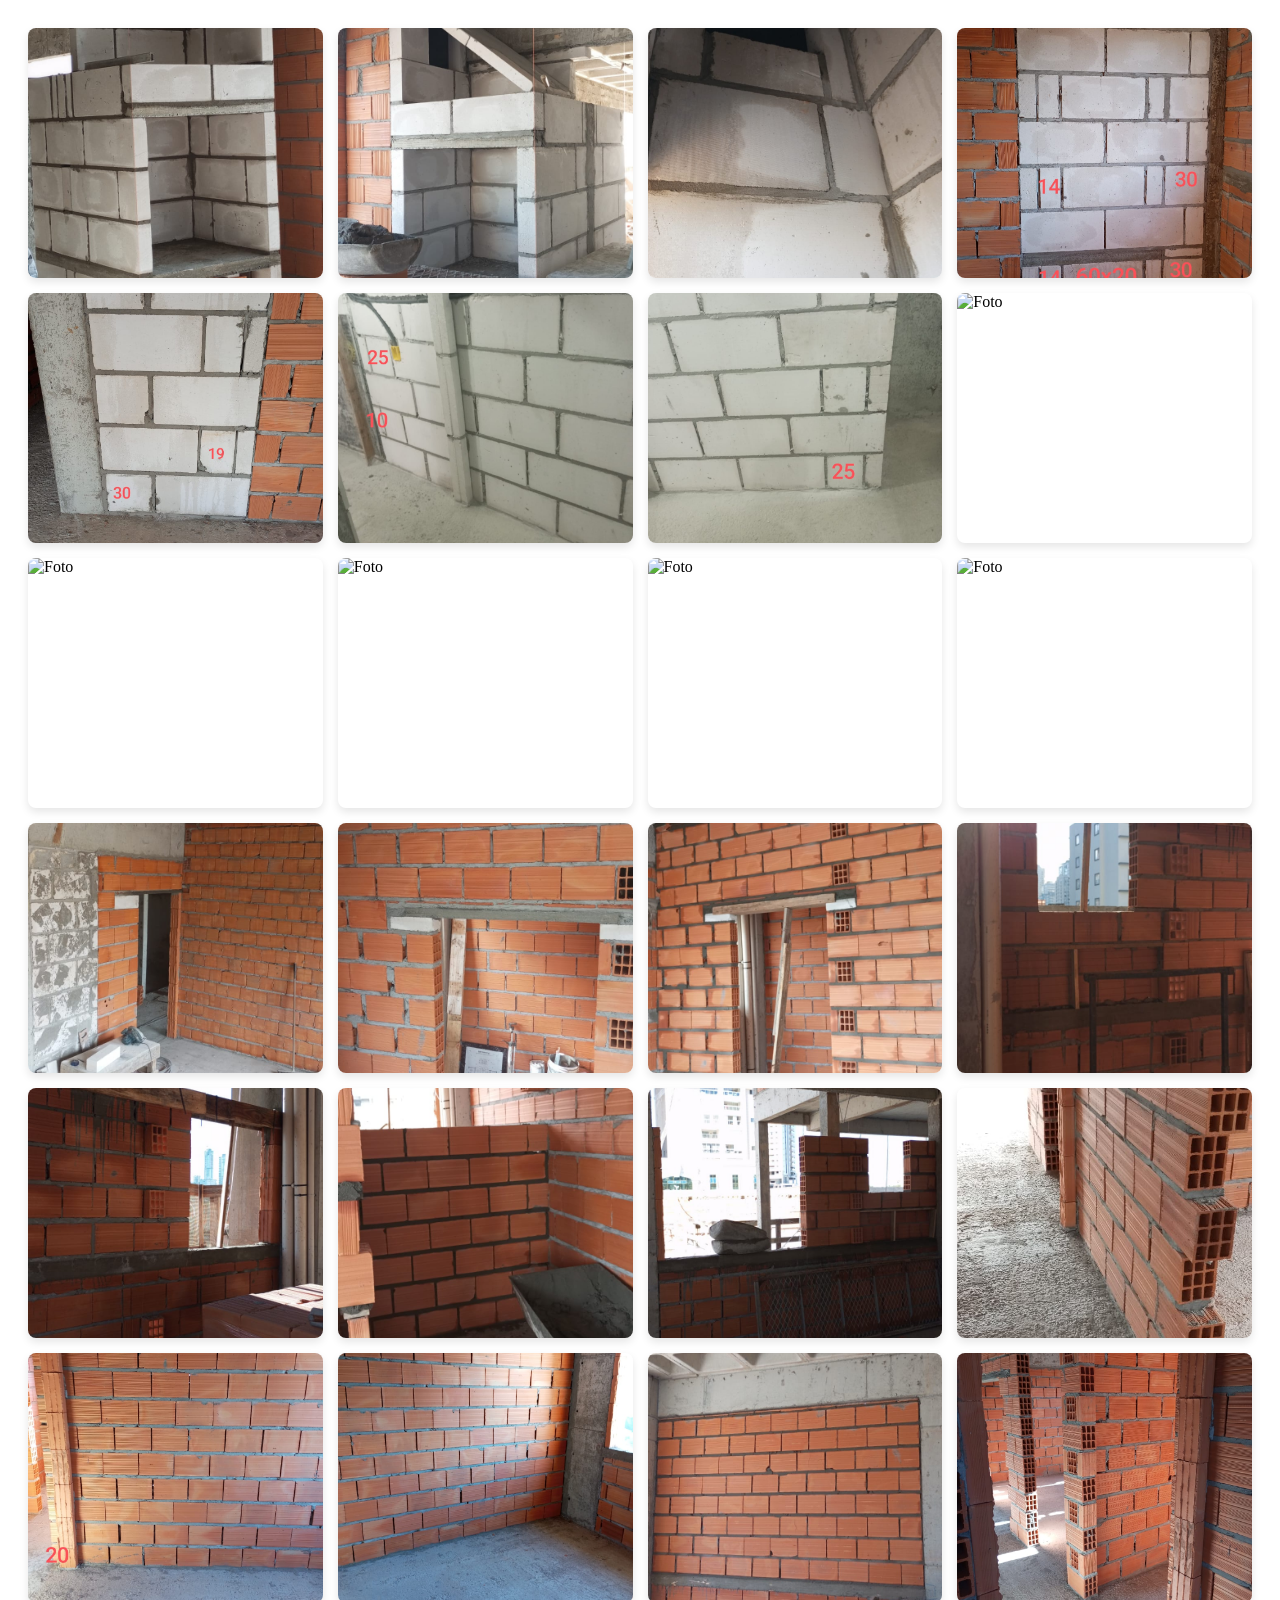
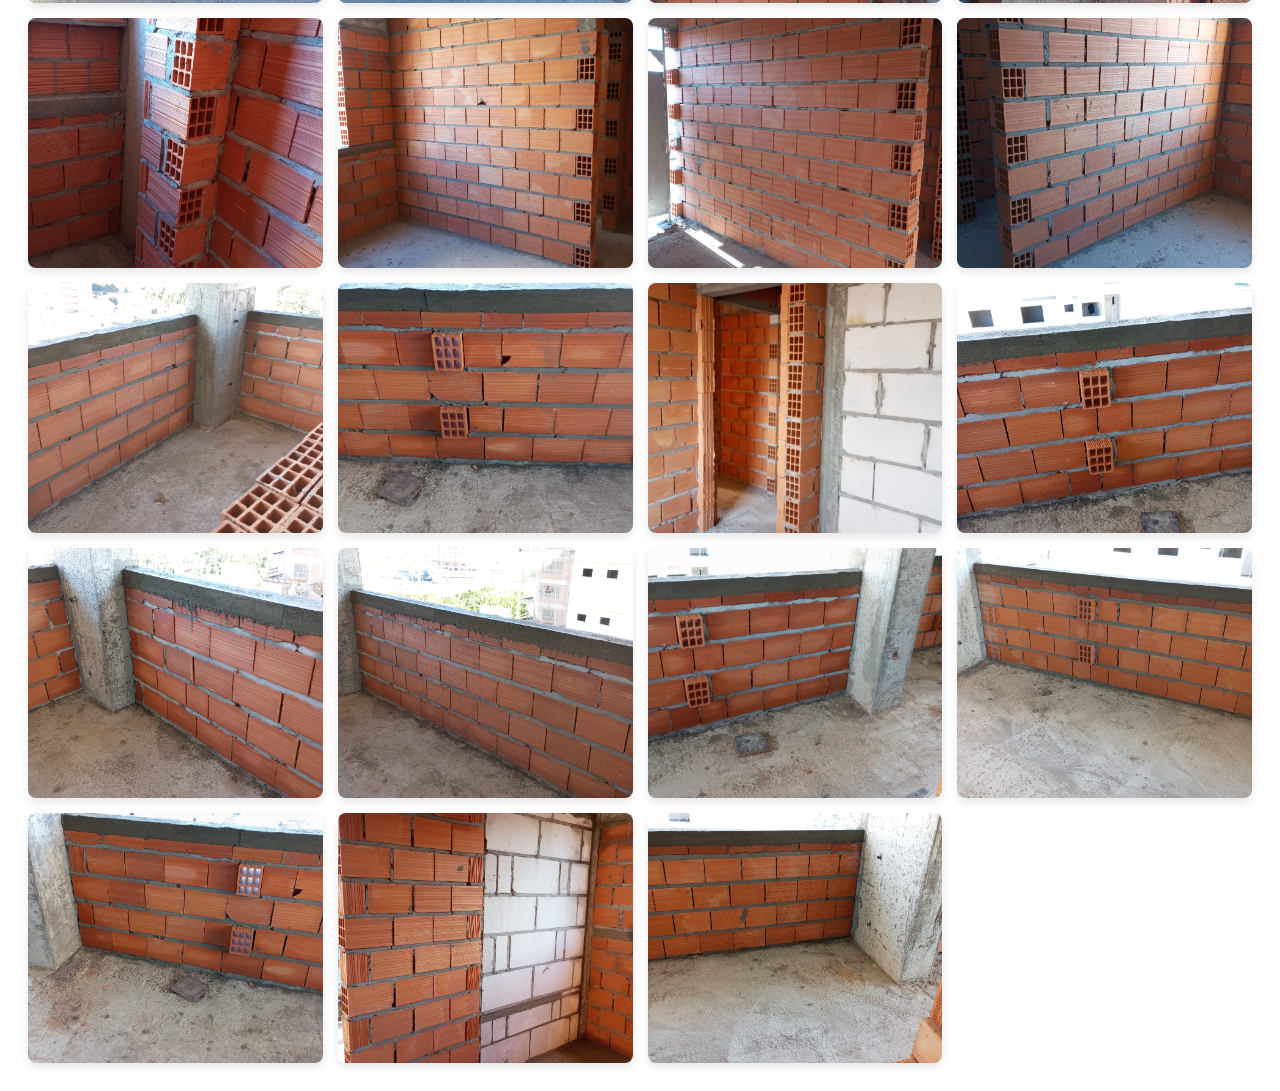
==== trabalhos.html @ b95a6e18 "Att final" ====
<!DOCTYPE html>
<html lang="pt-br">
<head>
    <meta charset="UTF-8">
    <meta name="viewport" content="width=device-width, initial-scale=1.0">
    <title>Meus trabalhos</title>
    <style>
        .galeria {
    display: grid;
    grid-template-columns: repeat(auto-fit, minmax(250px, 1fr));
    gap: 15px;
    padding: 20px;
}

.galeria img {
    width: 100%;
    height: 250px;
    object-fit: cover; /* Garante que a imagem preencha o espaço sem distorcer */
    border-radius: 8px;
    box-shadow: 0 4px 8px rgba(0, 0, 0, 0.1);
    transition: transform 0.3s ease;
}

/* Efeito de zoom ao passar o mouse */
.galeria img:hover {
    transform: scale(1.05);
}
    </style>
</html>

<div class="galeria">
    <img src="imagens/1.jpeg" alt="Foto">
    <img src="imagens/2.jpeg" alt="Foto">
    <img src="imagens/3.jpeg" alt="Foto">
    <img src="imagens/4.jpeg" alt="Foto">
    <img src="imagens/5.jpeg" alt="Foto">
    <img src="imagens/6.jpeg" alt="Foto">
    <img src="imagens/7.jpeg" alt="Foto">
    <img src="imagens/8.jpg" alt="Foto">
    <img src="imagens/9.jpg" alt="Foto">
    <img src="imagens/10.jpg" alt="Foto">
    <img src="imagens/11.jpg" alt="Foto">
    <img src="imagens/12.jpg" alt="Foto">
    <img src="imagens/12+1.jpeg" alt="Foto">
    <img src="imagens/14.jpeg" alt="Foto">
    <img src="imagens/15.jpeg" alt="Foto">
    <img src="imagens/16.jpeg" alt="Foto">
    <img src="imagens/17.jpeg" alt="Foto">
    <img src="imagens/18.jpeg" alt="Foto">
    <img src="imagens/19.jpeg" alt="Foto">
    <img src="imagens/20.jpeg" alt="Foto">
    <img src="imagens/21.jpeg" alt="Foto">
    <img src="imagens/22.jpeg" alt="Foto">
    <img src="imagens/23.jpeg" alt="Foto">
    <img src="imagens/24.jpeg" alt="Foto">
    <img src="imagens/25.jpeg" alt="Foto">
    <img src="imagens/26.jpeg" alt="Foto">
    <img src="imagens/27.jpeg" alt="Foto">
    <img src="imagens/28.jpeg" alt="Foto">
    <img src="imagens/29.jpeg" alt="Foto">
    <img src="imagens/30.jpeg" alt="Foto">
    <img src="imagens/31.jpeg" alt="Foto">
    <img src="imagens/32.jpeg" alt="Foto">
    <img src="imagens/33.jpeg" alt="Foto">
    <img src="imagens/34.jpeg" alt="Foto">
    <img src="imagens/35.jpeg" alt="Foto">
    <img src="imagens/36.jpeg" alt="Foto">
    <img src="imagens/37.jpeg" alt="Foto">
    <img src="imagens/38.jpeg" alt="Foto">
    <img src="imagens/39.jpeg" alt="Foto">



    
</div>
</html>
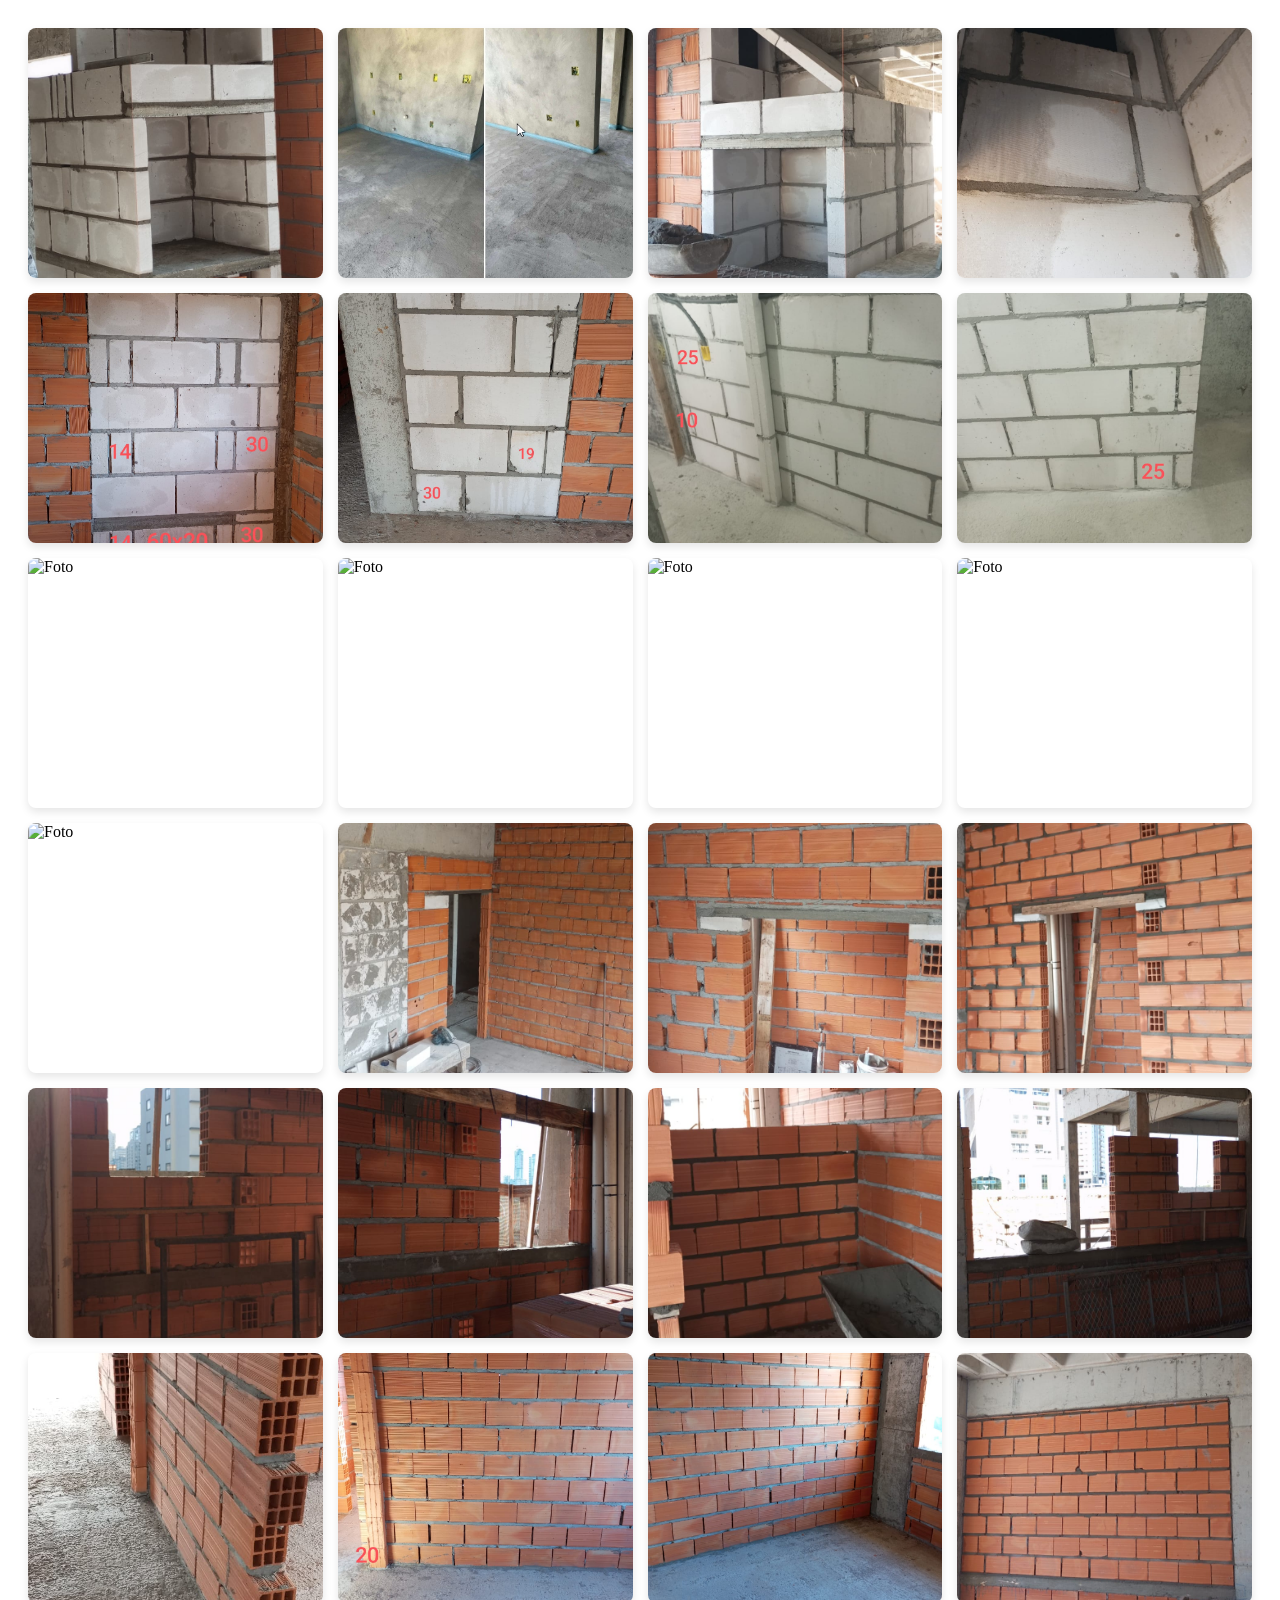
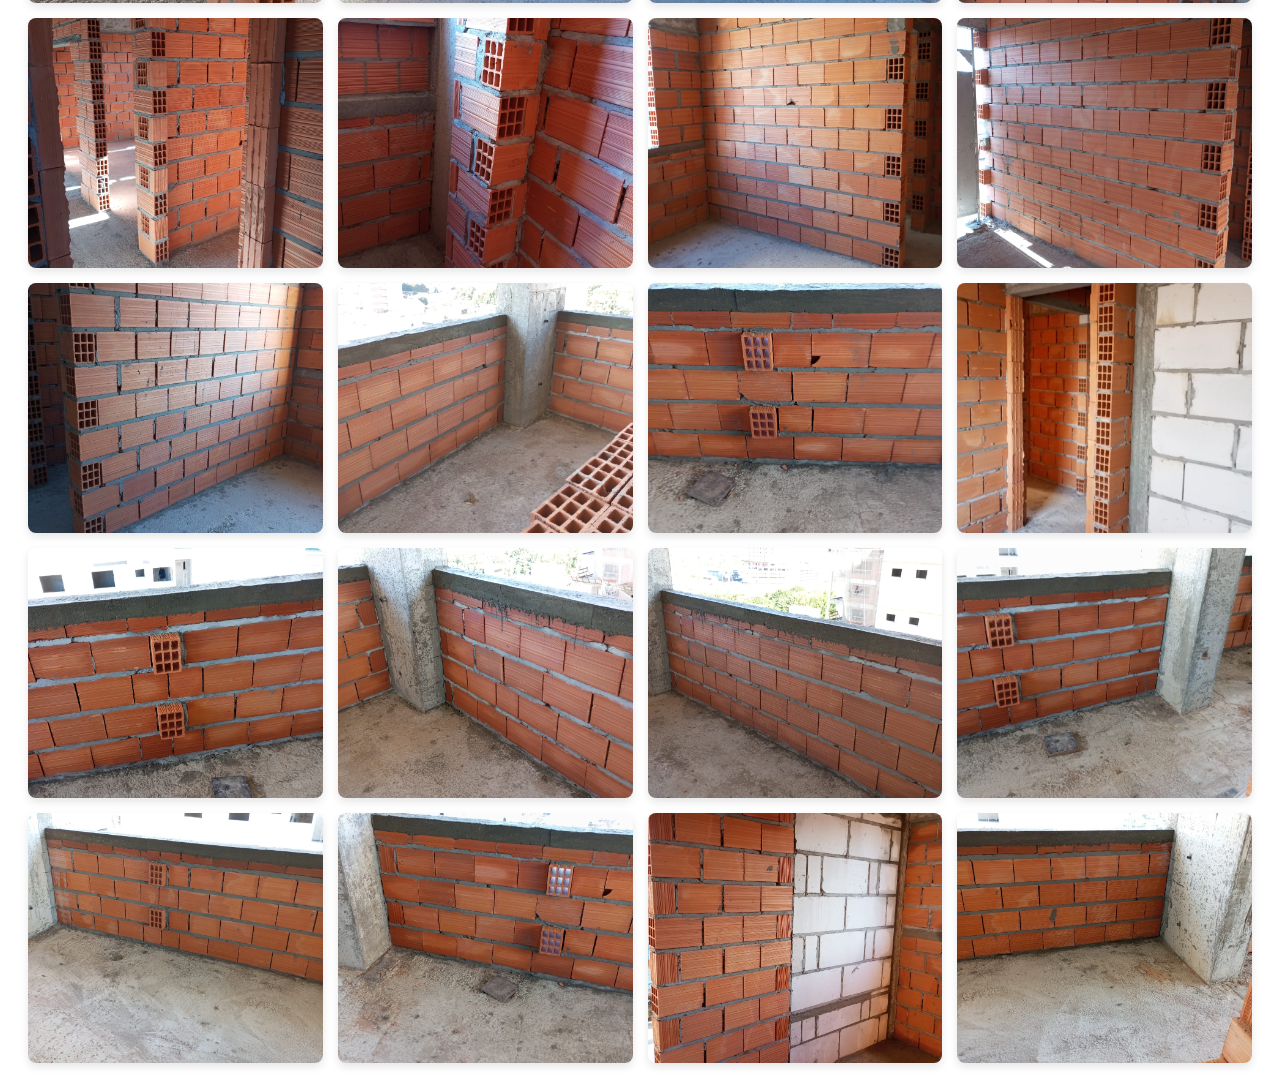
==== commit d6dc8ab7: "Final" ====
--- a/trabalhos.html
+++ b/trabalhos.html
@@ -30,6 +30,7 @@
 
 <div class="galeria">
     <img src="imagens/1.jpeg" alt="Foto">
+    <img src="imagens/reboco_contrapiso.jpg" alt="Foto">
     <img src="imagens/2.jpeg" alt="Foto">
     <img src="imagens/3.jpeg" alt="Foto">
     <img src="imagens/4.jpeg" alt="Foto">
